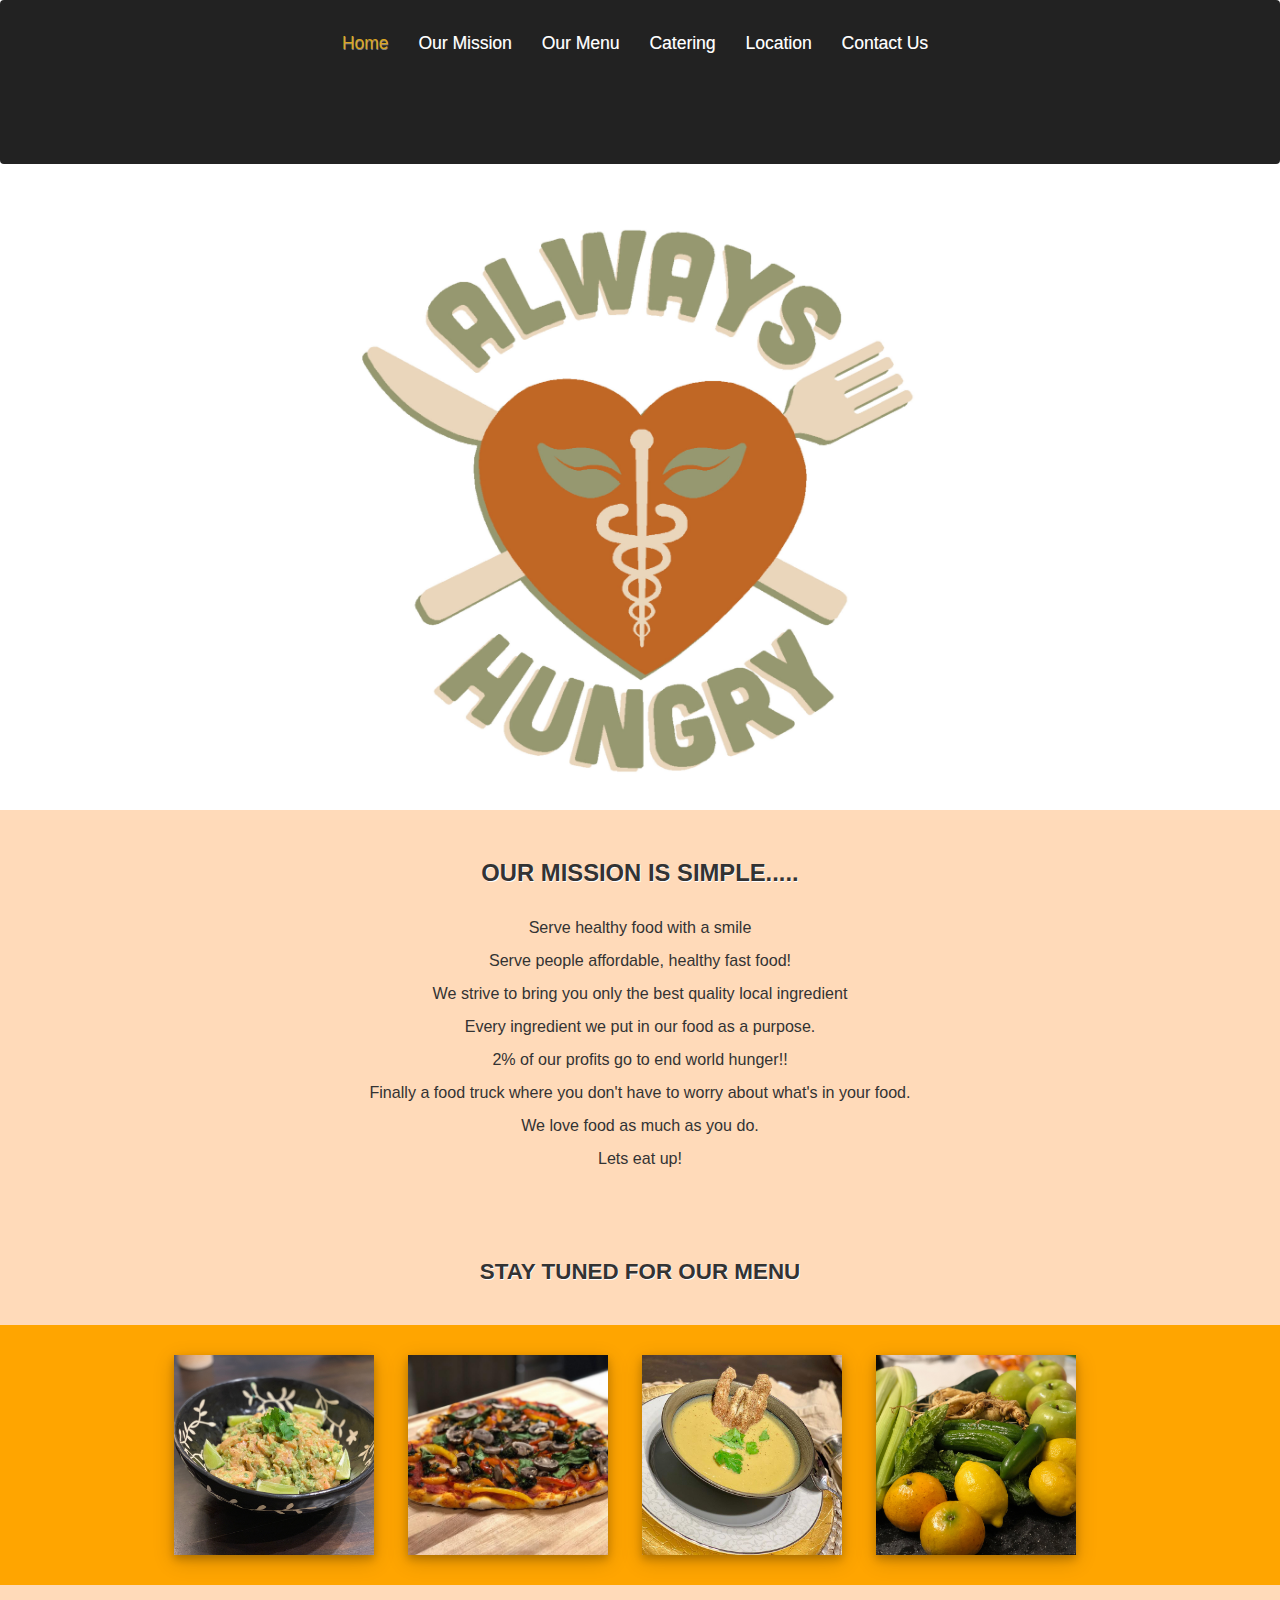
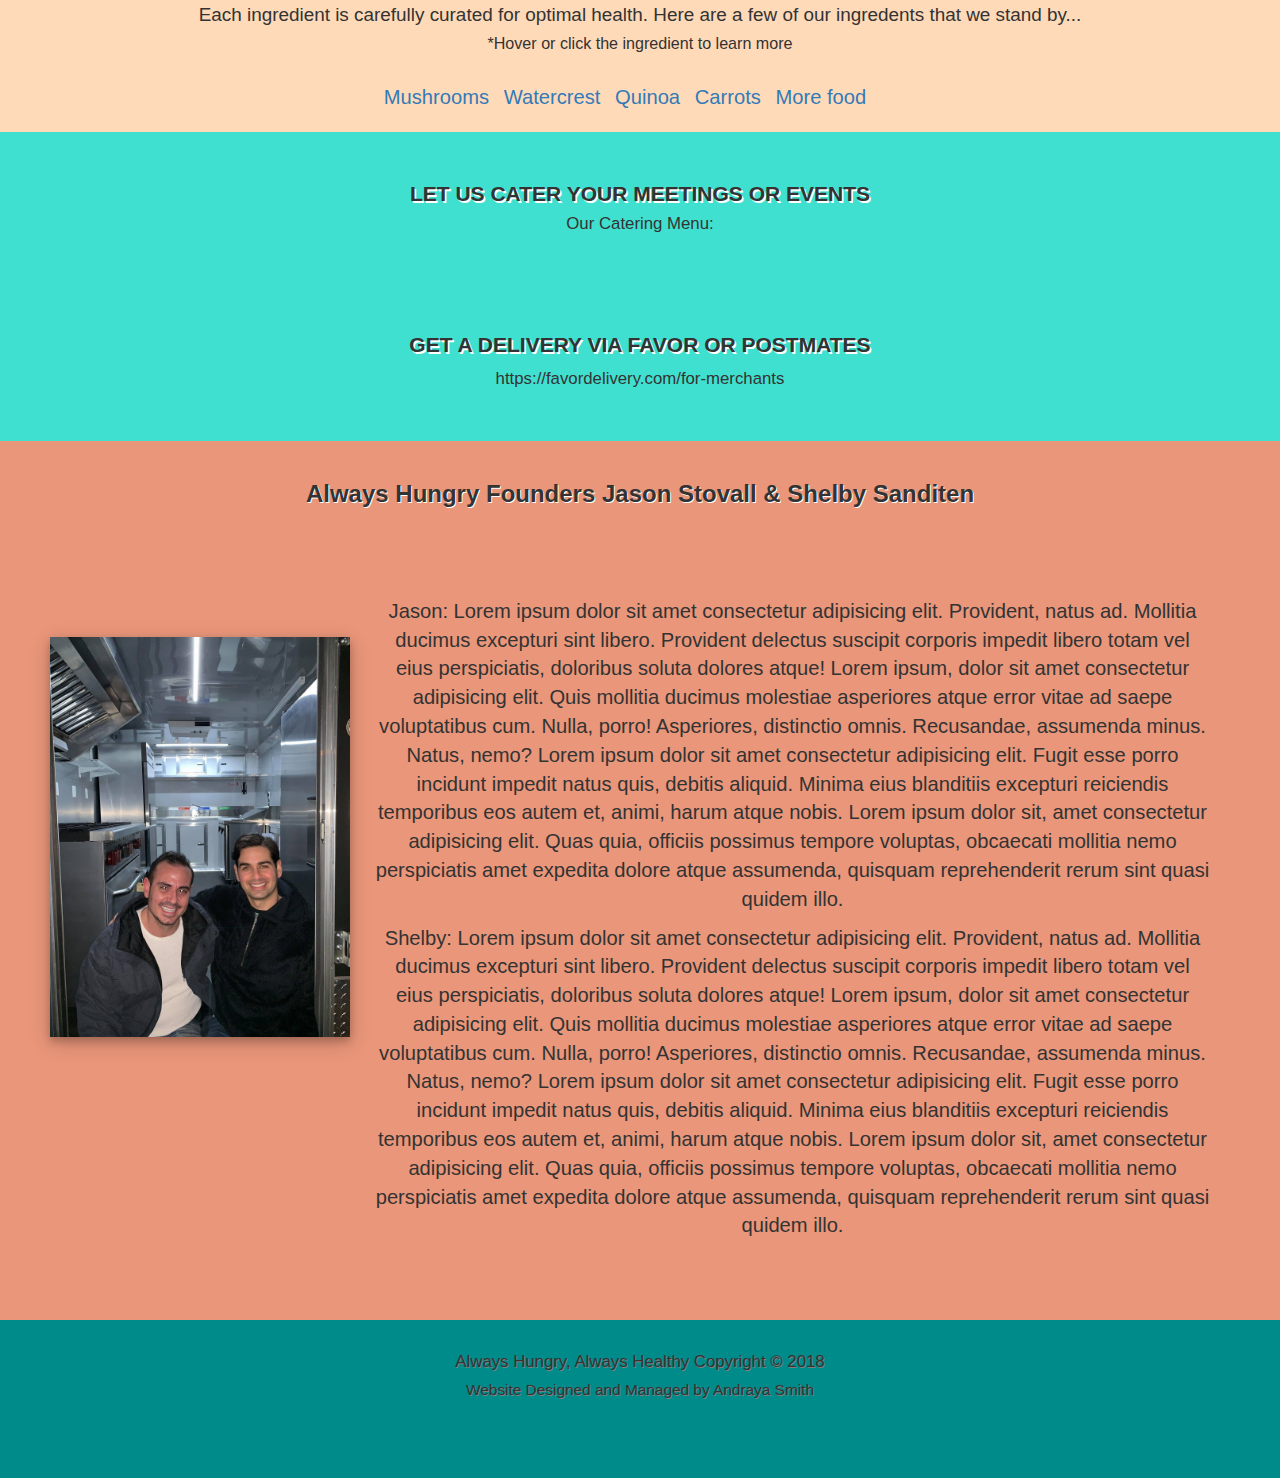
==== index.html @ 77e3b701 "updates" ====
<!DOCTYPE html>
<html>
<head>
    <meta charset="utf-8" />
    <meta http-equiv="X-UA-Compatible" content="IE=edge">
    <title>Always Hungry Always Healthy</title>
    <meta name="viewport" content="width=device-width, initial-scale=1">
    <link rel="stylesheet" type="text/css" media="screen" href="./assets/CSS/reset.css" />
    <link rel="stylesheet" type="text/css" media="screen" href="./assets/CSS/style.css" />
    <link rel="stylesheet" type="text/css" media="screen" href="./assets/CSS/mediaQueries.css" />
    <script src="./assets/javascript/app.js"></script>
    
<!-- Font Awesome JS -->
<link rel="stylesheet" href="https://use.fontawesome.com/releases/v5.7.2/css/all.css" integrity="sha384-fnmOCqbTlWIlj8LyTjo7mOUStjsKC4pOpQbqyi7RrhN7udi9RwhKkMHpvLbHG9Sr" crossorigin="anonymous">

</head>
<body>

<!-- Nav Bar  -->
<div class="navbar">
    <div class="row">
        <div class="col-lg-12">
            <a class="active" href="./index.html" id="home">Home</a>
            <a href="#mission-statement" id="mission">Our Mission</a>
            <a href="#me-nu" id="menu">Our Menu</a>
            <a href="#cater-ing" id="catering">Catering</a>
            <a href="#locat-ion" id="location">Location</a>
            <a href="#cont-act" id="contact-us">Contact Us</a>
            <br><br>
        <div class="icon-bar">
            <a href="https://www.facebook.com/bealwayshungry/" target="_blank"><i class="fab fa-facebook-square" id="facebook"></i></a>
            <a href="https://www.instagram.com/be_always_hungry/" target="_blank"><i class="fab fa-instagram" id="instagram"></i></a>
            <a href="https://twitter.com/Bealwayshungry?lang=en" target="_blank"><i class="fab fa-twitter-square"id="twitter"></i></a>
            </div>
        </div>
    </div>
</div>

<div class="logo">
    <div class="row">
        <div class="col-lg-12">
            <img src="./assets/images/finalLogo.jpg" alt="logo" id="logo">
        </div>
    </div>
</div>

<!-- Page Break -->
<!-- <hr class="break1"> -->

<div class="mission">
    <div class="row">
        <div class="col-lg-12">
            <div id="mission-statement"></div>
            <h1>OUR MISSION IS SIMPLE.....</h1>
            <br>
            <p>Serve healthy food with a smile</p>
            <p>Serve people affordable, healthy fast food!</p>
            <p>We strive to bring you only the best quality local ingredient</p>
            <p>Every ingredient we put in our food as a purpose.</p>
            <p>2% of our profits go to end world hunger!!</p>
            <p>Finally a food truck where you don't have to worry about what's in your food.</p>
            <p>We love food as much as you do.</p>
            <p>Lets eat up!</p>
        </div>
    </div>
</div>

<!-- Page Break -->
<!-- <hr class="break1"> -->

<div class="menu">
    <div class="row">
        <div class="col-lg-12">
            <div id="me-nu"></div>
            <h1>STAY TUNED FOR OUR MENU</h1>

            <div class="menu-container">
                    <img src="./assets/images/salmon.jpeg" class="rounded float-left" style="height:200px; width: 200px;">
                      
                    <img src="./assets/images/pizza1.jpg" class="rounded float-left" style="height:200px; width: 200px;">
                
                    <img src="./assets/images/soup1.jpg" class="rounded float-left" style="height:200px; width: 200px;">  
                
                    <img src="./assets/images/produce.jpeg" class="rounded float-left" style="height:200px; width: 200px;">
            </div> 

        <div class="ingred">
            <h3>Each ingredient is carefully curated for optimal health.
                Here are a few of our ingredents that we stand by...</h3>
                <h5>*Hover or click the ingredient to learn more</h5>
            <br>
            
            <ul class="list-inline" id="food-list">
                <li><a class="test" href="#" data-toggle="tooltip" data-placement="right" title="Mushrooms are rich in B vitamins such as riboflavin (B2), folate (B9), thiamine (B1), pantothenic acid (B5), and niacin (B3). The B vitamins help the body to get energy from food, and they help form red blood cells and also promote a healthy brain.">Mushrooms</a></li>
                <li><a class="test" href="#" data-toggle="tooltip" data-placement="right" title="More words">Watercrest</a></li>
                <li><a class="test" href="#" data-toggle="tooltip" data-placement="right" title="Quinoa has a high protein and fiber content. it contains more protein than any other grain while also packing in iron and potassium.">Quinoa</a></li>
                <li><a class="test" href="#" data-toggle="tooltip" data-placement="right" title="words words words words words">Carrots</a></li>
                <li><a class="test" href="#" data-toggle="tooltip" data-placement="right" title="yeah yeah yeah yeah yeah">More food</a></li>
            </ul>
            </div>
        </div>
    </div>
</div>

<!-- Page Break -->
<!-- <hr class="break1"> -->

<div class="catering">
    <div class="row">
        <div class="col-lg-12">
            <br><br>
            <div id="cater-ing"></div>
            <h4>LET US CATER YOUR MEETINGS OR EVENTS</h4>
            <h5>Our Catering Menu: </h5>
            <br><br><br><br>
            <h4>GET A DELIVERY VIA FAVOR OR POSTMATES</h4>
            <p>https://favordelivery.com/for-merchants</p>
            <br><br>
        </div>
    </div>
</div>

<!-- Page Break -->
<!-- <hr class="break1"> -->

<div class="founders">
    <div class="row">
        <div class="col-lg-12">
           <h3>Always Hungry Founders Jason Stovall & Shelby Sanditen</h3> 
           <img src="./assets/images/founders1.jpg" alt="founders" style="height:400px;">
           <div class="float-sm-left" id="bio">
               <p> Jason: Lorem ipsum dolor sit amet consectetur adipisicing elit. Provident, natus ad. Mollitia ducimus excepturi sint libero. Provident delectus suscipit corporis impedit libero totam vel eius perspiciatis, doloribus soluta dolores atque!
                Lorem ipsum, dolor sit amet consectetur adipisicing elit. Quis mollitia ducimus molestiae asperiores atque error vitae ad saepe voluptatibus cum. Nulla, porro! Asperiores, distinctio omnis. Recusandae, assumenda minus. Natus, nemo?
                Lorem ipsum dolor sit amet consectetur adipisicing elit. Fugit esse porro incidunt impedit natus quis, debitis aliquid. Minima eius blanditiis excepturi reiciendis temporibus eos autem et, animi, harum atque nobis.
                Lorem ipsum dolor sit, amet consectetur adipisicing elit. Quas quia, officiis possimus tempore voluptas, obcaecati mollitia nemo perspiciatis amet expedita dolore atque assumenda, quisquam reprehenderit rerum sint quasi quidem illo.
                </p>
                <p> Shelby: Lorem ipsum dolor sit amet consectetur adipisicing elit. Provident, natus ad. Mollitia ducimus excepturi sint libero. Provident delectus suscipit corporis impedit libero totam vel eius perspiciatis, doloribus soluta dolores atque!
                    Lorem ipsum, dolor sit amet consectetur adipisicing elit. Quis mollitia ducimus molestiae asperiores atque error vitae ad saepe voluptatibus cum. Nulla, porro! Asperiores, distinctio omnis. Recusandae, assumenda minus. Natus, nemo?
                    Lorem ipsum dolor sit amet consectetur adipisicing elit. Fugit esse porro incidunt impedit natus quis, debitis aliquid. Minima eius blanditiis excepturi reiciendis temporibus eos autem et, animi, harum atque nobis.
                    Lorem ipsum dolor sit, amet consectetur adipisicing elit. Quas quia, officiis possimus tempore voluptas, obcaecati mollitia nemo perspiciatis amet expedita dolore atque assumenda, quisquam reprehenderit rerum sint quasi quidem illo.
                </p>
           </div>
        </div>
    </div>
</div>

<!-- Page Break -->
<!-- <hr class="break1"> -->

      
<footer>
    <div class="container-fluid" id="footer">
        <div class="row">
            <div class="col-md-12">
              <p id="always">Always Hungry, Always Healthy Copyright &copy; 2018</p>
              <p id="designed">Website Designed and Managed by Andraya Smith</p>
              <a href="https://github.com/andrayayay" target="_blank"><i class="fab fa-github" id="github"></i></a> 
              <a href="./mycontact.html" target="_blank"><i class="far fa-envelope" id="email"></i></a>
              <a href="https://www.linkedin.com/in/andrayamaesmith/" target="_blank"><i class="fab fa-linkedin" id="linkedin"></i></a>
            </div>
        </div>
    </div>
</footer>


<link rel="stylesheet" href="https://maxcdn.bootstrapcdn.com/bootstrap/3.4.0/css/bootstrap.min.css">
<script src="https://ajax.googleapis.com/ajax/libs/jquery/3.3.1/jquery.min.js"></script>
<script src="https://maxcdn.bootstrapcdn.com/bootstrap/3.4.0/js/bootstrap.min.js"></script>


</body>
</html>

<!-- JAVASCRIPT -->
<script>

$(document).ready(function(){
    $('[data-toggle="tooltip"]').tooltip(); 
});

</script>
---- assets/CSS/style.css ----
/* NAVBAR */
.navbar{
    text-align: center;
    padding: 30px;
    background-color: #222222;
    width: 100%;
}
  
.navbar a{
    padding: 8px;
    margin-right: 10px;
    font-size: 125%;
    color: white;
    text-decoration: none;
    text-shadow: 0.4px 0.4px grey;
}

#facebook,
#instagram,
#twitter {
    font-size: 40px;
    margin-right: 15px;
}
#facebook:hover,
#instagram:hover,
#twitter:hover {
    color: goldenrod;
}

/* Active/current link */
.navbar a.active {
    color: goldenrod;
    text-shadow: 0.5px 0.5px grey;
}
  
/* Links on mouse-over */
.navbar a:hover {
    color: goldenrod;
}

/* LOGO */
#logo{
    width: 50%;
    display: block;
    margin-left: auto;
    margin-right: auto;
    padding: 0px;
}


/* MISSION CONTAINER */
.mission {
    text-align: center;
    padding: 30px;
    background-color: peachpuff;
}

.mission h1 {
    font-weight: 600;
    font-size: 170%;
    text-shadow: .8px .8px white;;
}

.mission p{
    font-weight: 400;
    font-size: 115%
}

/* MENU CONTAINER */
.menu h1{
    text-align: center;
    font-weight: 600;
    font-size: 160%;
    padding: 30px;
    text-shadow: .8px .8px white;
}
.menu{
    background-color: peachpuff;
}
.menu-container{
    text-align: center;
    padding: 30px;
    background-color: orange;
}

.menu-container img{
    margin-right: 30px;
    object-fit: cover;
    box-shadow: 0 4px 8px 0 rgba(0, 0, 0, 0.2), 0 6px 20px 0 rgba(0, 0, 0, 0.19);
}

.menu p, li{
    font-size: 120%;
    font-weight: 500;
    /* display: flex;
    justify-content: center; */
}


/* FOOTER */
footer{
    position: absolute;
    width: 100%;
    padding: 30px;
    text-align: center;
    background-color: darkcyan;
    display: flex;
    justify-content: center;
    text-shadow: 0.5px 0.5px grey;
}

footer p{
    margin-bottom: 4px;
    font-weight: 500;
}

#always {
    font-size: 120%;
    margin-bottom: 5px;
}

#designed{
    font-size: 110%;
}

#github,
#email,
#linkedin{
    font-size: 30px;  
    margin-right: 15px;
    margin-top: 5px;
    color: #222;
}
.fa-envelope:hover,
.fa-github:hover,
.fa-linkedin:hover {
    color: white;
}


/* TOOL TIP FOR MENU INGREDIENTS */
/* Tooltip */
.test + .tooltip > .tooltip-inner {
    background-color:red; 
    color: #FFFFFF; 
    border: 1px solid black; 
    padding: 15px;
    font-size: 20px;
  }
/* Tooltip on right */
.test + .tooltip.right > .tooltip-arrow {
    border-right: 5px solid black;
  }

.ingred h3{
    text-align: center;
    font-weight: 500;
    font-size: 135%;
}

.ingred h5{
    text-align: center;
    font-size: 115%;
}

#food-list{
    text-align: center;
    text-decoration: none;
    font-size: 120%;
    margin-right: 25px;
    margin-bottom: 20px;
}

/* CATERING AND DELIVERY SECTION */
.catering{
    background-color: turquoise;
}
.catering h4{
    text-align: center;
    font-size: 150%;
    text-shadow: 1.5px 1.5px white;
    font-weight: 600;
}

.catering h5, p{
    text-align: center;
    font-size: 120%;
    /* padding: 20px; */
}

/* FOUNDERS CONTAINER */
.founders{
    background-color: darksalmon;
}
.founders h3{
    text-align: center;
    padding: 20px;
    margin-bottom: 20px;
    text-shadow: 1px 1px white;
    font-weight: 600;
}

.founders img{
    position: absolute;
    margin-left: 50px;
    margin-top: 90px;
    box-shadow: 0 4px 8px 0 rgba(0, 0, 0, 0.2), 0 6px 20px 0 rgba(0, 0, 0, 0.19);
}

#bio {
    /* margin-left: 280px; */
    margin: 20px;
    padding: 50px;
    size: 100%;
    margin-left: 325px;
    font-family: 'Gill Sans', 'Gill Sans MT', Calibri, 'Trebuchet MS', sans-serif;
    font-size: 120%;
  }
---- assets/CSS/mediaQueries.css ----
/* Extra small devices (phones, 600px and down) */
@media only screen and (max-width: 600px) {

} 




/* Small devices (portrait tablets and large phones, 600px and up) */
@media only screen and (min-width: 600px) {

} 





/* Medium devices (landscape tablets, 768px and up) */
@media only screen and (min-width: 768px) {

} 





/* Large devices (laptops/desktops, 992px and up) */

@media only screen and (min-width: 992px) {
    
} 




/* Extra large devices (large laptops and desktops, 1200px and up) */
@media only screen and (min-width: 1200px) {
    
}



/* devices (landscape tablets, 1400px and up) */
@media only screen and (min-width: 1400px) {

}
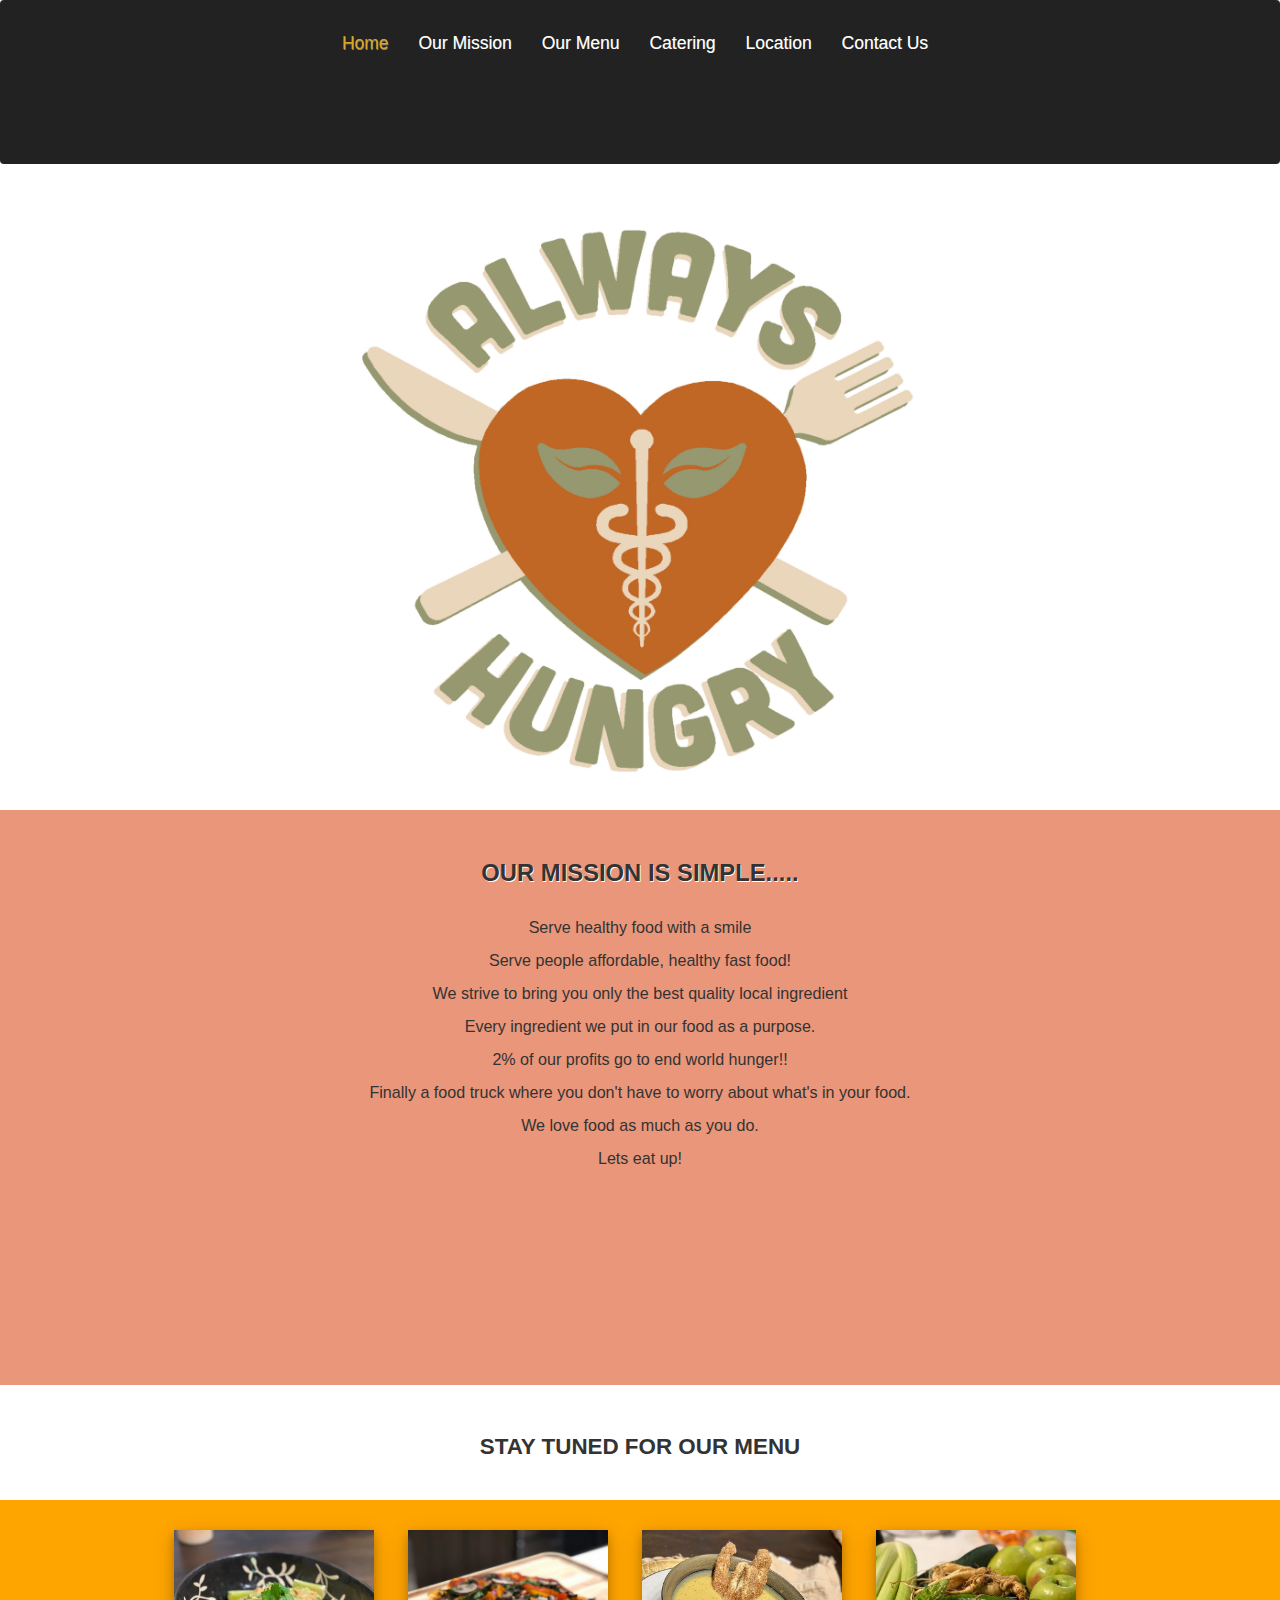
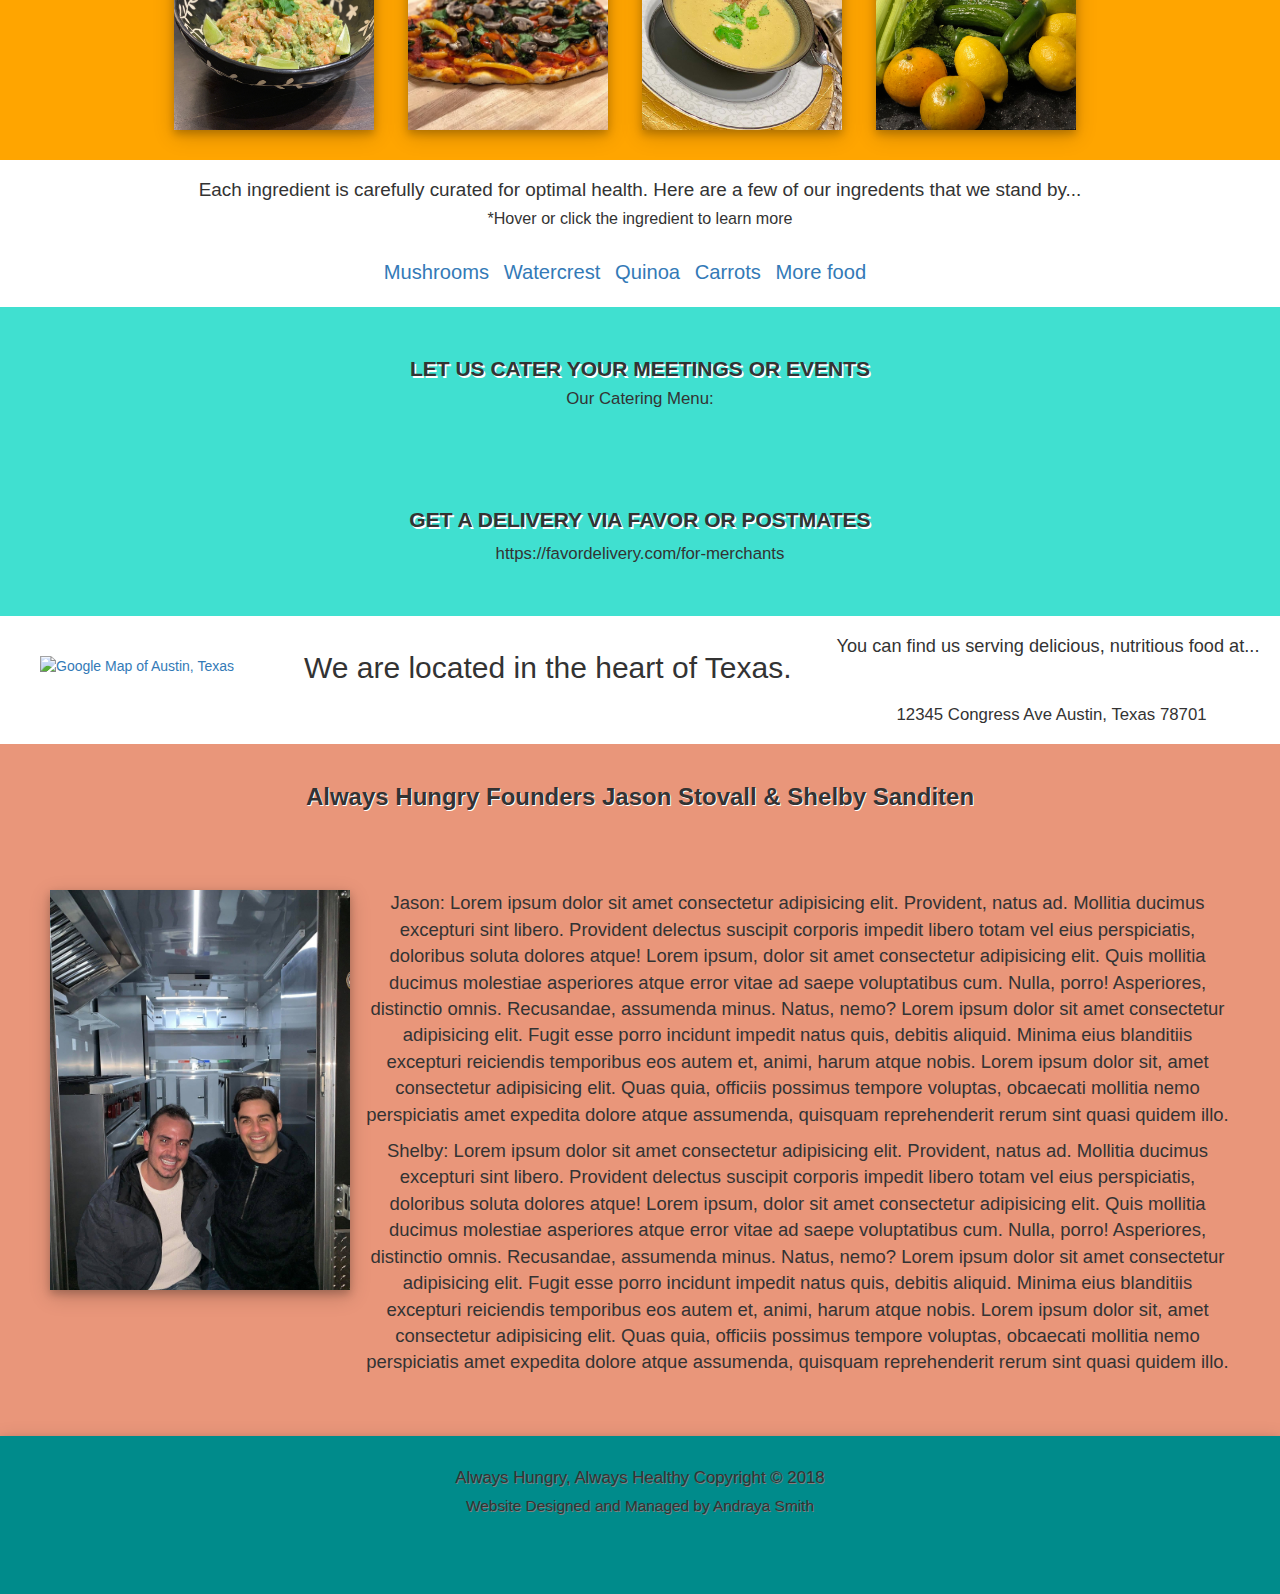
==== commit 2fddb16c: "update" ====
--- a/index.html
+++ b/index.html
@@ -12,6 +12,8 @@
     
 <!-- Font Awesome JS -->
 <link rel="stylesheet" href="https://use.fontawesome.com/releases/v5.7.2/css/all.css" integrity="sha384-fnmOCqbTlWIlj8LyTjo7mOUStjsKC4pOpQbqyi7RrhN7udi9RwhKkMHpvLbHG9Sr" crossorigin="anonymous">
+<!-- LightWidget WIDGET -->
+<script src="https://cdn.lightwidget.com/widgets/lightwidget.js"></script>
 
 </head>
 <body>
@@ -19,7 +21,7 @@
 <!-- Nav Bar  -->
 <div class="navbar">
     <div class="row">
-        <div class="col-lg-12">
+        <div class="col-md-12">
             <a class="active" href="./index.html" id="home">Home</a>
             <a href="#mission-statement" id="mission">Our Mission</a>
             <a href="#me-nu" id="menu">Our Menu</a>
@@ -36,20 +38,20 @@
     </div>
 </div>
 
+<!-- LOGO CONTAINER -->
 <div class="logo">
     <div class="row">
-        <div class="col-lg-12">
+        <div class="col-md-12">
             <img src="./assets/images/finalLogo.jpg" alt="logo" id="logo">
         </div>
     </div>
 </div>
 
-<!-- Page Break -->
-<!-- <hr class="break1"> -->
 
+<!-- MISSION CONTAINER -->
 <div class="mission">
     <div class="row">
-        <div class="col-lg-12">
+        <div class="col-md-12">
             <div id="mission-statement"></div>
             <h1>OUR MISSION IS SIMPLE.....</h1>
             <br>
@@ -60,17 +62,18 @@
             <p>2% of our profits go to end world hunger!!</p>
             <p>Finally a food truck where you don't have to worry about what's in your food.</p>
             <p>We love food as much as you do.</p>
-            <p>Lets eat up!</p>
+            <p id="last">Lets eat up!</p>
+            <!-- instagram widget -->
+            <iframe src="//lightwidget.com/widgets/ad47a66bfa0a5384981e23cad177b650.html" scrolling="no" allowtransparency="true" class="lightwidget-widget" style="width:100%;border:0;overflow:hidden;"></iframe>
         </div>
     </div>
 </div>
 
-<!-- Page Break -->
-<!-- <hr class="break1"> -->
 
+<!-- MENU AND INGREDIENTS CONTAINER -->
 <div class="menu">
     <div class="row">
-        <div class="col-lg-12">
+        <div class="col-md-12">
             <div id="me-nu"></div>
             <h1>STAY TUNED FOR OUR MENU</h1>
 
@@ -102,12 +105,10 @@
     </div>
 </div>
 
-<!-- Page Break -->
-<!-- <hr class="break1"> -->
-
+<!-- CATERING AND DELIVERY CONTAINER -->
 <div class="catering">
     <div class="row">
-        <div class="col-lg-12">
+        <div class="col-md-12">
             <br><br>
             <div id="cater-ing"></div>
             <h4>LET US CATER YOUR MEETINGS OR EVENTS</h4>
@@ -120,12 +121,25 @@
     </div>
 </div>
 
-<!-- Page Break -->
-<!-- <hr class="break1"> -->
+<!-- LOCATION CONTAINER -->
+<div class="location">
+    <div class="row">
+        <div class="col-md-12">
+            <div id="locat-ion"></div>
+            <a href="https://www.google.com/maps/dir//Austin,+Texas/"><img style="vertical-align:top" src="https://maps.googleapis.com/maps/api/staticmap?center=Austin,+Texas&zoom=13&scale=1&size=500x250&maptype=roadmap&key=AIzaSyBA2JEy5s1XbWgxkIFTb3I_DRZ4P2hvOqI&format=png&visual_refresh=true" alt="Google Map of Austin, Texas"></a>
+            <h2>We are located in the heart of Texas.</h2>
+            <h3>You can find us serving delicious, nutritious food at...</h3>
+            <br>
+            <h4> 12345 Congress Ave Austin, Texas 78701</p>
+        </div>
+    </div>
+</div>
 
+
+<!-- FOUNDERS CONTAINER -->
 <div class="founders">
     <div class="row">
-        <div class="col-lg-12">
+        <div class="col-md-12">
            <h3>Always Hungry Founders Jason Stovall & Shelby Sanditen</h3> 
            <img src="./assets/images/founders1.jpg" alt="founders" style="height:400px;">
            <div class="float-sm-left" id="bio">
@@ -144,10 +158,8 @@
     </div>
 </div>
 
-<!-- Page Break -->
-<!-- <hr class="break1"> -->
 
-      
+<!-- FOOTER CONTAINER -->
 <footer>
     <div class="container-fluid" id="footer">
         <div class="row">
--- a/assets/CSS/style.css
+++ b/assets/CSS/style.css
@@ -52,7 +52,8 @@
 .mission {
     text-align: center;
     padding: 30px;
-    background-color: peachpuff;
+    background-color: darksalmon;
+    /* size:  */
 }
 
 .mission h1 {
@@ -63,7 +64,17 @@
 
 .mission p{
     font-weight: 400;
-    font-size: 115%
+    font-size: 115%;
+    margin-bottom: 10px
+}
+
+.mission #last{
+    margin-bottom: 30px;
+}
+
+iframe{
+    height: 50%;
+    width: 50%;
 }
 
 /* MENU CONTAINER */
@@ -75,7 +86,7 @@
     text-shadow: .8px .8px white;
 }
 .menu{
-    background-color: peachpuff;
+    background-color: white;
 }
 .menu-container{
     text-align: center;
@@ -107,6 +118,7 @@
     display: flex;
     justify-content: center;
     text-shadow: 0.5px 0.5px grey;
+    box-shadow: 0 4px 8px 0 rgba(0, 0, 0, 0.2), 0 6px 20px 0 rgba(0, 0, 0, 0.19);
 }
 
 footer p{
@@ -131,9 +143,9 @@
     margin-top: 5px;
     color: #222;
 }
-.fa-envelope:hover,
-.fa-github:hover,
-.fa-linkedin:hover {
+#github:hover,
+#email:hover,
+#linkedin:hover {
     color: white;
 }
 
@@ -203,16 +215,44 @@
 .founders img{
     position: absolute;
     margin-left: 50px;
-    margin-top: 90px;
+    margin-top: 40px;
     box-shadow: 0 4px 8px 0 rgba(0, 0, 0, 0.2), 0 6px 20px 0 rgba(0, 0, 0, 0.19);
 }
 
 #bio {
     /* margin-left: 280px; */
-    margin: 20px;
-    padding: 50px;
+    margin: 10px;
+    padding: 40px;
     size: 100%;
     margin-left: 325px;
     font-family: 'Gill Sans', 'Gill Sans MT', Calibri, 'Trebuchet MS', sans-serif;
-    font-size: 120%;
-  }+    font-size: 110%;
+  }
+
+/* LOCATION CONTAINER */
+
+.location img{
+    margin: 20px;
+    padding: 20px;
+    float: left;
+}
+.location h2 {
+    font-family: 'Gill Sans', 'Gill Sans MT', Calibri, 'Trebuchet MS', sans-serif;
+    float: left;
+    margin-left: 15px;
+    margin-bottom: 20px;
+    padding: 15px;
+
+}
+.location h3{
+    float: left;
+    font-size: 130%;
+    margin-left: 30px;
+    margin-bottom: 40px;
+}
+.location h4{
+    float: left;
+    margin-left: 90px;
+    font-weight: 500;
+    font-size: 120%;
+}
--- a/assets/CSS/mediaQueries.css
+++ b/assets/CSS/mediaQueries.css
@@ -1,9 +1,11 @@
+
+
+/* EXTRA MEDIA QUERY TEMPS IF NEEDED */
+
 /* Extra small devices (phones, 600px and down) */
 @media only screen and (max-width: 600px) {
 
 } 
-
-
 
 
 /* Small devices (portrait tablets and large phones, 600px and up) */
@@ -12,16 +14,10 @@
 } 
 
 
-
-
-
 /* Medium devices (landscape tablets, 768px and up) */
 @media only screen and (min-width: 768px) {
 
 } 
-
-
-
 
 
 /* Large devices (laptops/desktops, 992px and up) */
@@ -30,16 +26,10 @@
     
 } 
 
-
-
-
 /* Extra large devices (large laptops and desktops, 1200px and up) */
 @media only screen and (min-width: 1200px) {
     
 }
-
-
-
 /* devices (landscape tablets, 1400px and up) */
 @media only screen and (min-width: 1400px) {
 
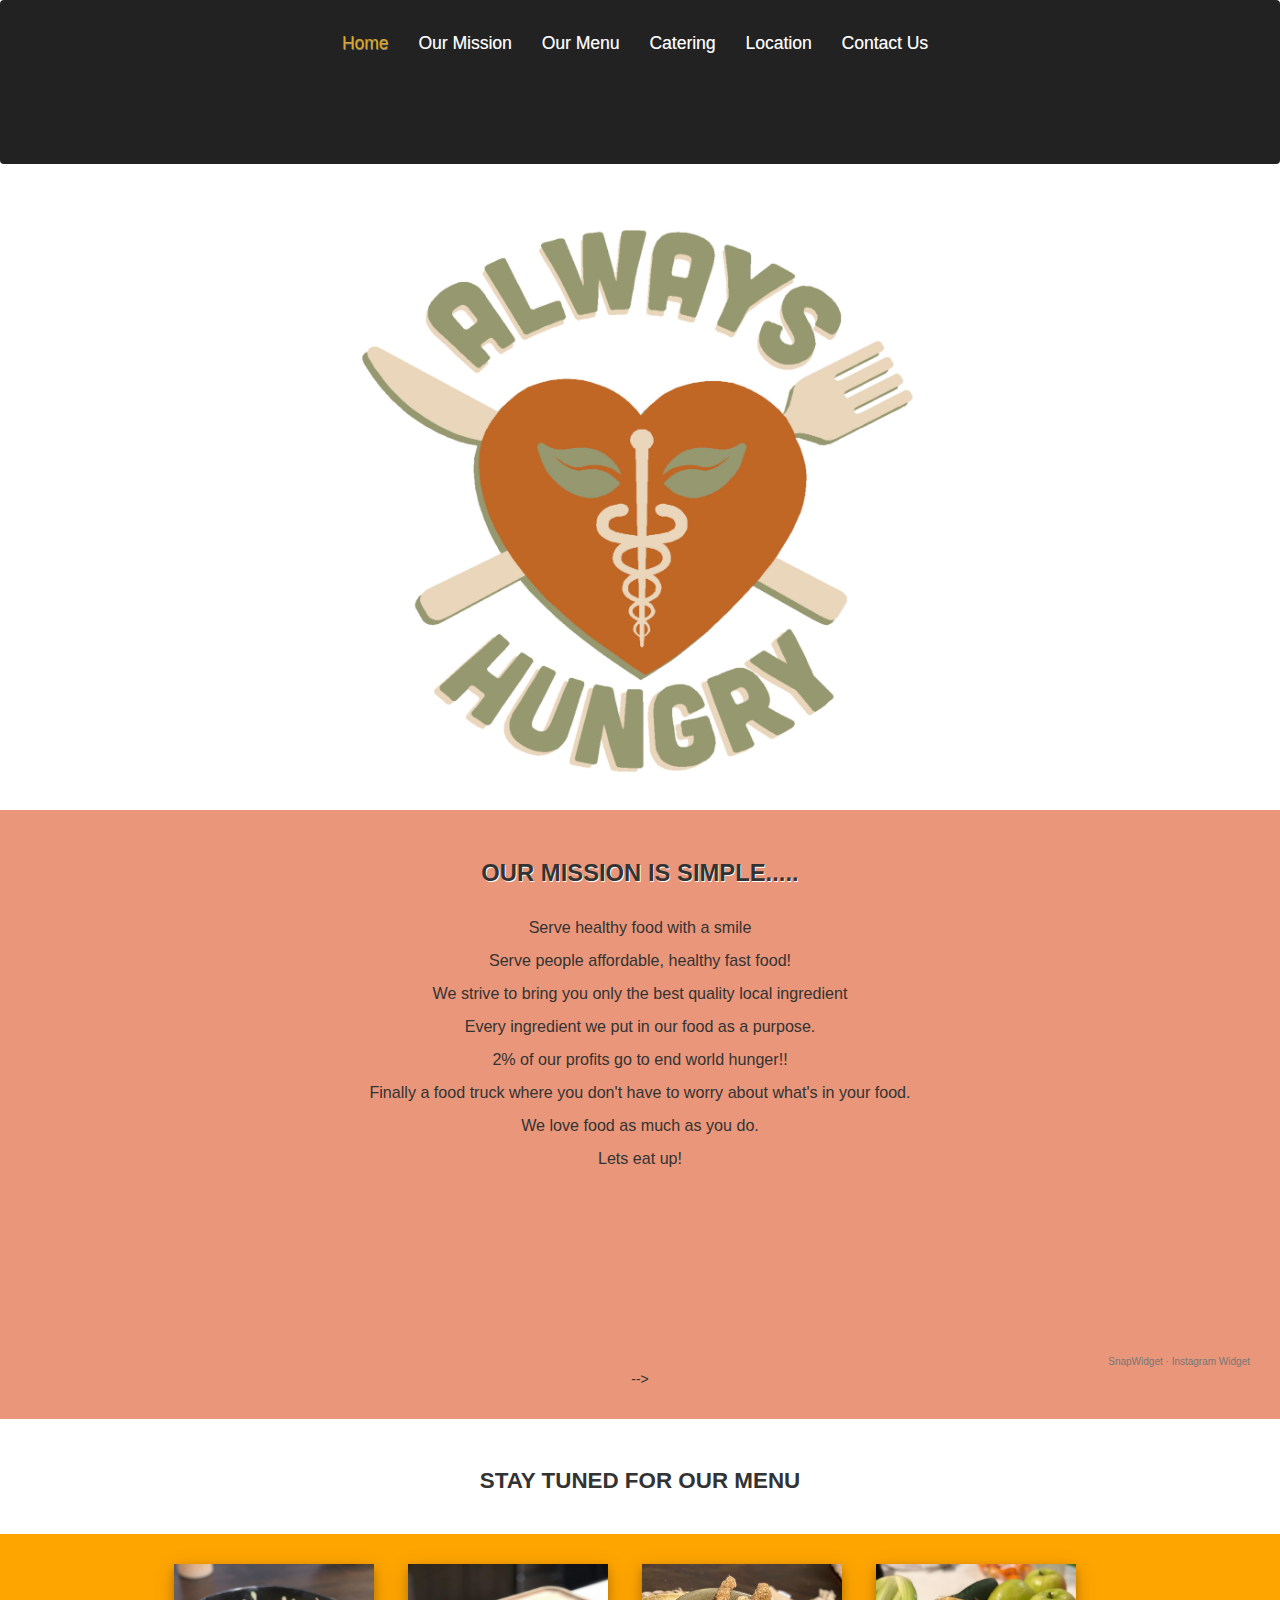
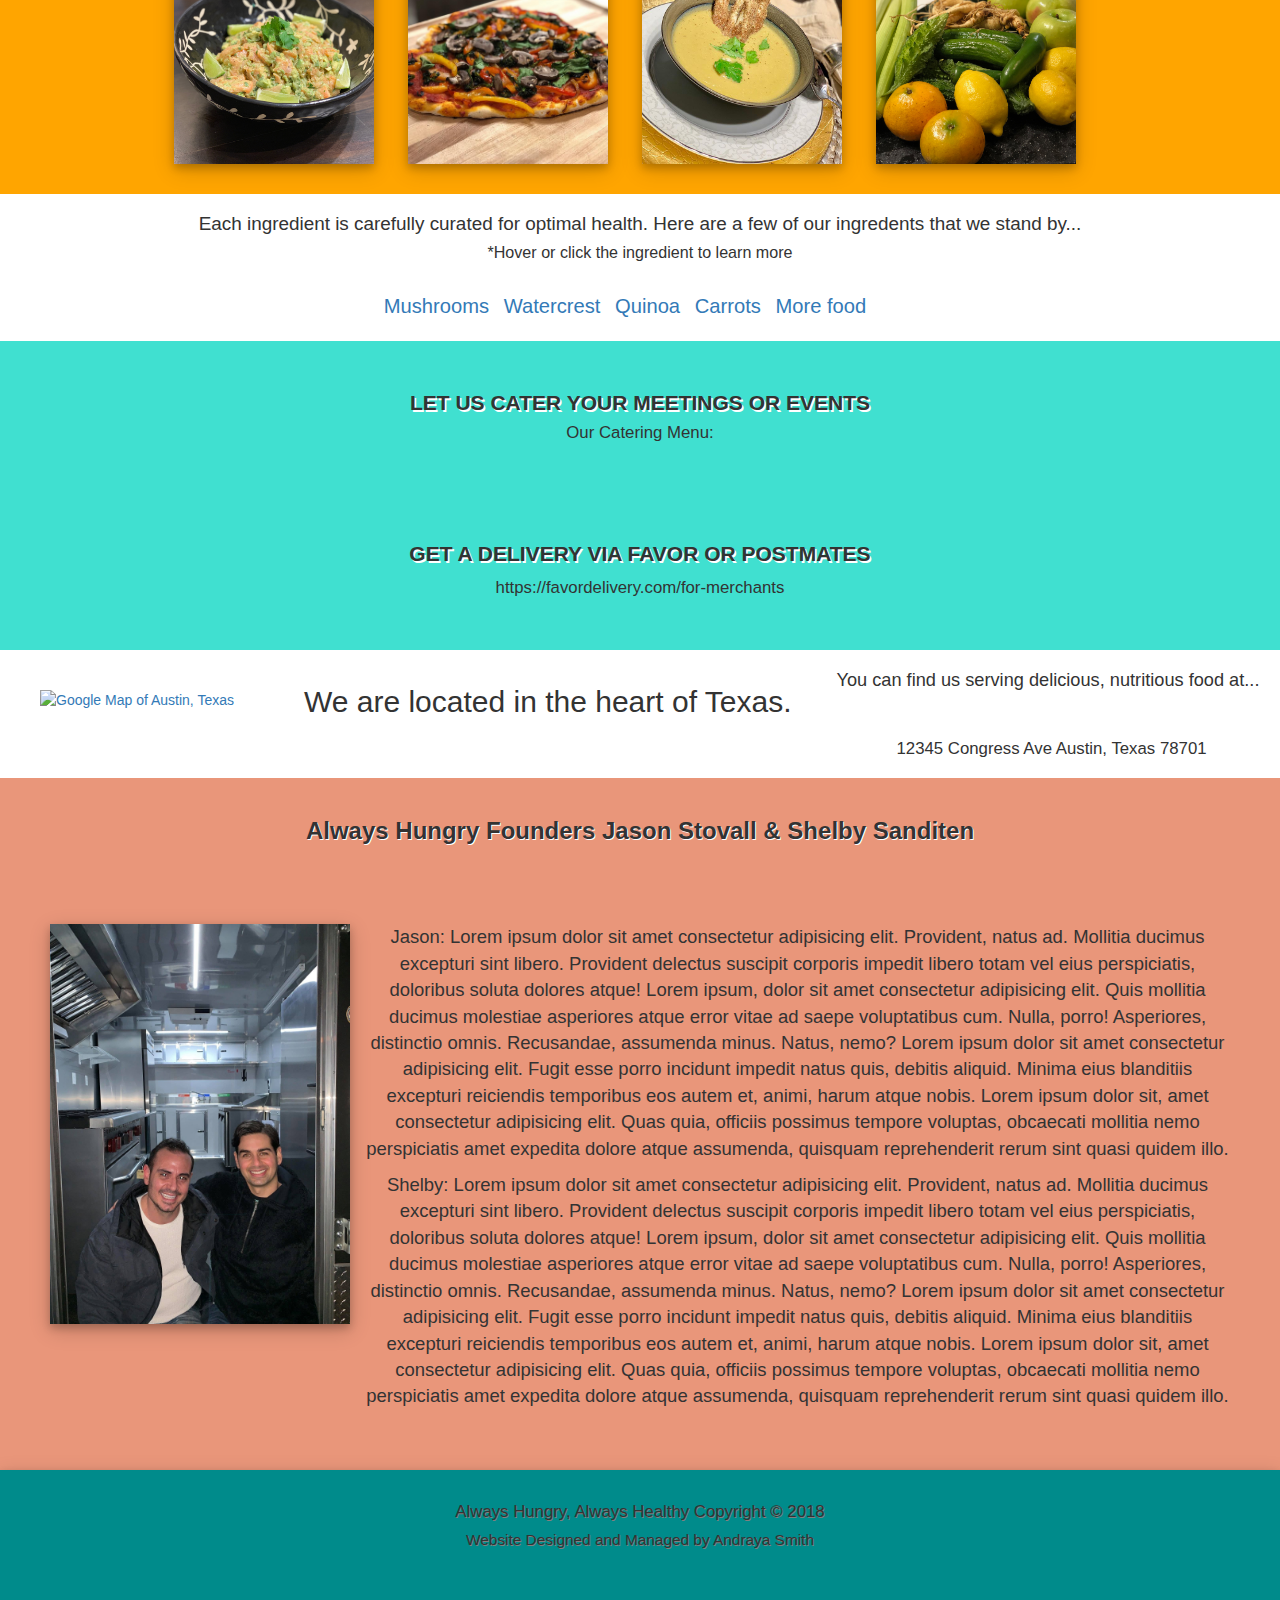
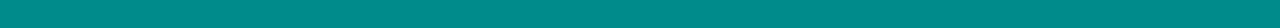
==== commit 5daefccd: "update with insta slideshow" ====
--- a/index.html
+++ b/index.html
@@ -12,8 +12,8 @@
     
 <!-- Font Awesome JS -->
 <link rel="stylesheet" href="https://use.fontawesome.com/releases/v5.7.2/css/all.css" integrity="sha384-fnmOCqbTlWIlj8LyTjo7mOUStjsKC4pOpQbqyi7RrhN7udi9RwhKkMHpvLbHG9Sr" crossorigin="anonymous">
-<!-- LightWidget WIDGET -->
-<script src="https://cdn.lightwidget.com/widgets/lightwidget.js"></script>
+<!-- instagram WIDGET -->
+<script src="https://snapwidget.com/js/snapwidget.js"></script>
 
 </head>
 <body>
@@ -63,8 +63,10 @@
             <p>Finally a food truck where you don't have to worry about what's in your food.</p>
             <p>We love food as much as you do.</p>
             <p id="last">Lets eat up!</p>
-            <!-- instagram widget -->
-            <iframe src="//lightwidget.com/widgets/ad47a66bfa0a5384981e23cad177b650.html" scrolling="no" allowtransparency="true" class="lightwidget-widget" style="width:100%;border:0;overflow:hidden;"></iframe>
+        
+            <!-- SnapWidget with CSS -->
+            <iframe src="https://snapwidget.com/embed/665657" class="snapwidget-widget" allowtransparency="true" frameborder="0" scrolling="no" style="border:none; overflow:hidden; width:100%; "></iframe> 
+            <div style="font:10px/14px 'Roboto','Helvetica Neue',Arial,Helvetica,sans-serif;font-weight:400;width:100%;text-align:right"><a href="https://snapwidget.com" style="color:#777;text-decoration:none;">SnapWidget · Instagram Widget</a></div> -->
         </div>
     </div>
 </div>
--- a/assets/CSS/style.css
+++ b/assets/CSS/style.css
@@ -72,10 +72,9 @@
     margin-bottom: 30px;
 }
 
-iframe{
-    height: 50%;
-    width: 50%;
-}
+/* .iframe{
+    size: 150%;
+} */ 
 
 /* MENU CONTAINER */
 .menu h1{
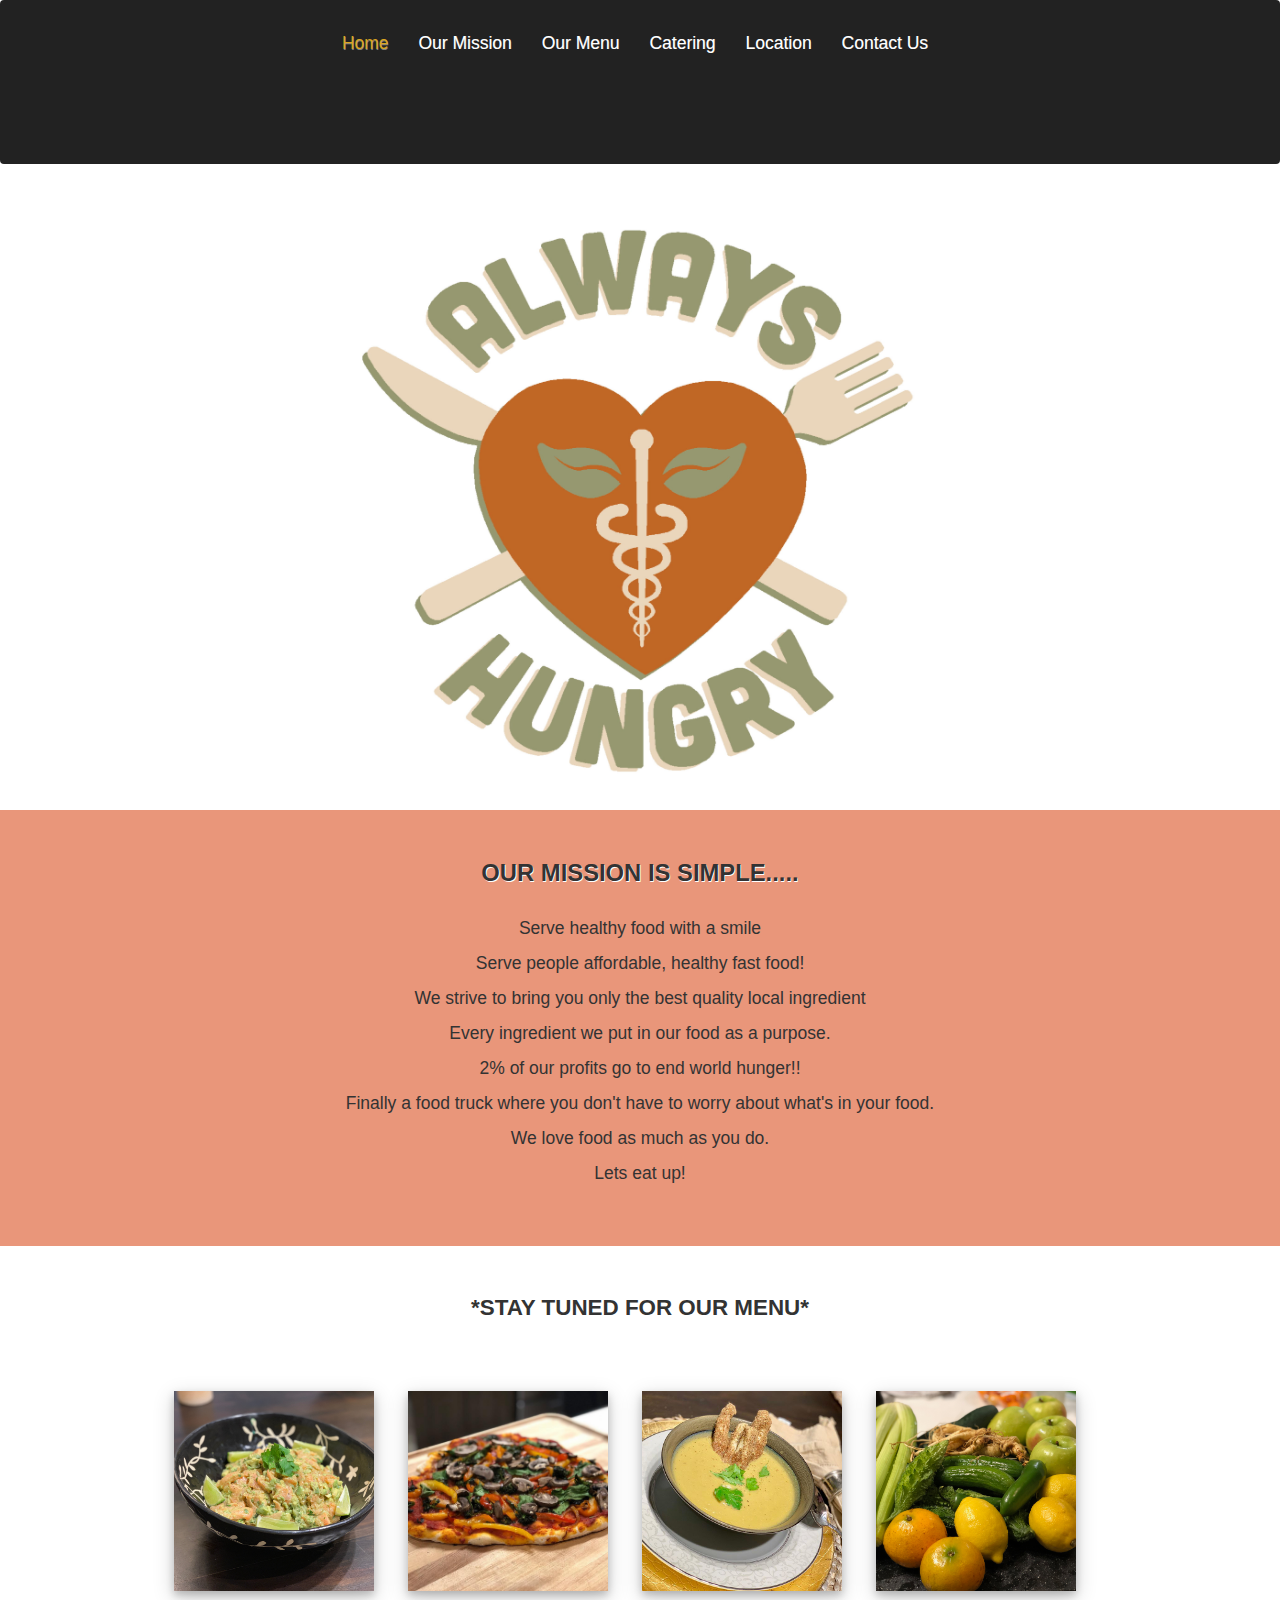
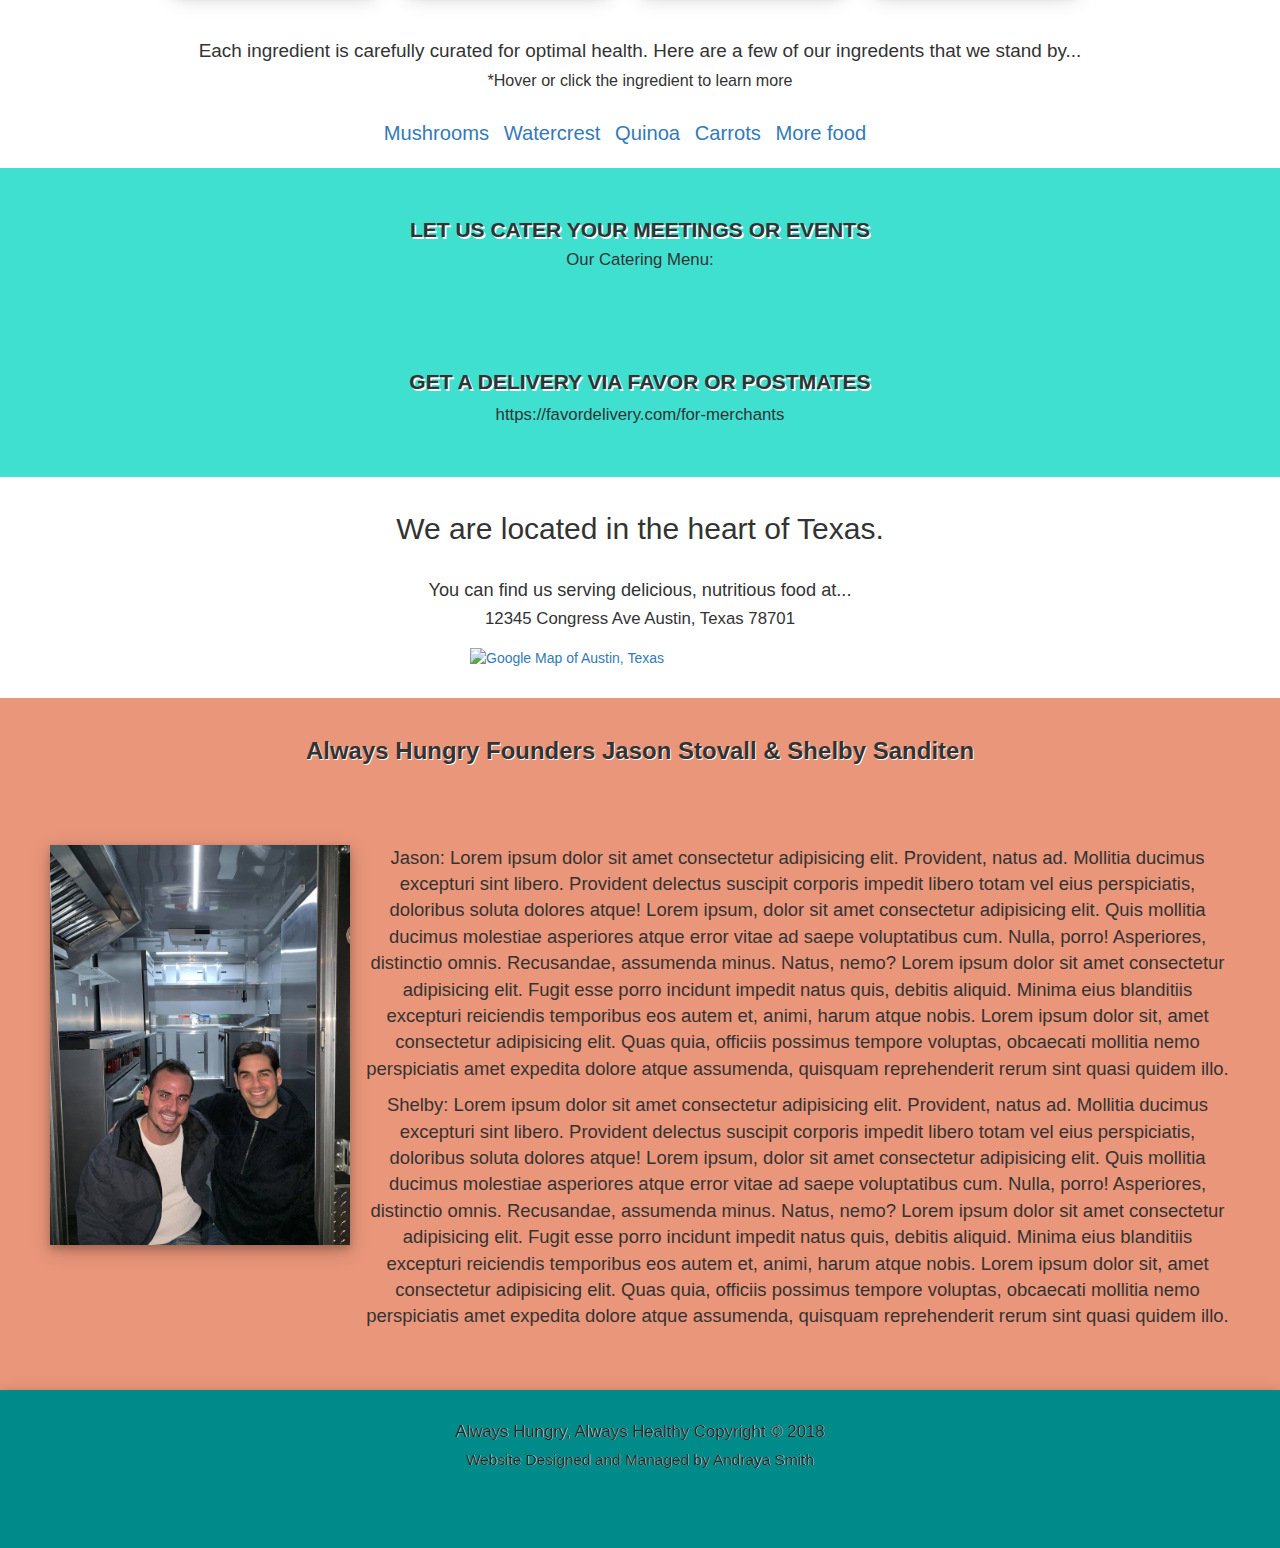
==== commit c19feee0: "update" ====
--- a/index.html
+++ b/index.html
@@ -8,7 +8,6 @@
     <link rel="stylesheet" type="text/css" media="screen" href="./assets/CSS/reset.css" />
     <link rel="stylesheet" type="text/css" media="screen" href="./assets/CSS/style.css" />
     <link rel="stylesheet" type="text/css" media="screen" href="./assets/CSS/mediaQueries.css" />
-    <script src="./assets/javascript/app.js"></script>
     
 <!-- Font Awesome JS -->
 <link rel="stylesheet" href="https://use.fontawesome.com/releases/v5.7.2/css/all.css" integrity="sha384-fnmOCqbTlWIlj8LyTjo7mOUStjsKC4pOpQbqyi7RrhN7udi9RwhKkMHpvLbHG9Sr" crossorigin="anonymous">
@@ -65,7 +64,7 @@
             <p id="last">Lets eat up!</p>
         
             <!-- SnapWidget with CSS -->
-            <iframe src="https://snapwidget.com/embed/665657" class="snapwidget-widget" allowtransparency="true" frameborder="0" scrolling="no" style="border:none; overflow:hidden; width:100%; "></iframe> 
+            <!-- <iframe src="https://snapwidget.com/embed/665657" class="snapwidget-widget" allowtransparency="true" frameborder="0" scrolling="no" style="border:none; overflow:hidden; width:100%; "></iframe>
             <div style="font:10px/14px 'Roboto','Helvetica Neue',Arial,Helvetica,sans-serif;font-weight:400;width:100%;text-align:right"><a href="https://snapwidget.com" style="color:#777;text-decoration:none;">SnapWidget · Instagram Widget</a></div> -->
         </div>
     </div>
@@ -77,7 +76,7 @@
     <div class="row">
         <div class="col-md-12">
             <div id="me-nu"></div>
-            <h1>STAY TUNED FOR OUR MENU</h1>
+            <h1>*STAY TUNED FOR OUR MENU*</h1>
 
             <div class="menu-container">
                     <img src="./assets/images/salmon.jpeg" class="rounded float-left" style="height:200px; width: 200px;">
@@ -128,11 +127,10 @@
     <div class="row">
         <div class="col-md-12">
             <div id="locat-ion"></div>
-            <a href="https://www.google.com/maps/dir//Austin,+Texas/"><img style="vertical-align:top" src="https://maps.googleapis.com/maps/api/staticmap?center=Austin,+Texas&zoom=13&scale=1&size=500x250&maptype=roadmap&key=AIzaSyBA2JEy5s1XbWgxkIFTb3I_DRZ4P2hvOqI&format=png&visual_refresh=true" alt="Google Map of Austin, Texas"></a>
             <h2>We are located in the heart of Texas.</h2>
             <h3>You can find us serving delicious, nutritious food at...</h3>
-            <br>
-            <h4> 12345 Congress Ave Austin, Texas 78701</p>
+            <h4>12345 Congress Ave Austin, Texas 78701</h4>
+            <a href="https://www.google.com/maps/dir//Austin,+Texas/"><img style="vertical-align:top" src="https://maps.googleapis.com/maps/api/staticmap?center=Austin,+Texas&zoom=13&scale=1&size=500x250&maptype=roadmap&key=AIzaSyBA2JEy5s1XbWgxkIFTb3I_DRZ4P2hvOqI&format=png&visual_refresh=true" alt="Google Map of Austin, Texas"></a>
         </div>
     </div>
 </div>
@@ -176,20 +174,14 @@
     </div>
 </footer>
 
+<!-- Return to Top -->
+<a href="javascript:" id="return-to-top"><i class="fas fa-arrow-up"></i></a>
+
 
 <link rel="stylesheet" href="https://maxcdn.bootstrapcdn.com/bootstrap/3.4.0/css/bootstrap.min.css">
 <script src="https://ajax.googleapis.com/ajax/libs/jquery/3.3.1/jquery.min.js"></script>
 <script src="https://maxcdn.bootstrapcdn.com/bootstrap/3.4.0/js/bootstrap.min.js"></script>
-
+<script src="./assets/javascript/app.js"></script>
 
 </body>
 </html>
-
-<!-- JAVASCRIPT -->
-<script>
-
-$(document).ready(function(){
-    $('[data-toggle="tooltip"]').tooltip(); 
-});
-
-</script>--- a/assets/CSS/style.css
+++ b/assets/CSS/style.css
@@ -1,3 +1,7 @@
+/* BODY */
+body{
+    font-family: 'Gill Sans', 'Gill Sans MT', Calibri, 'Trebuchet MS', sans-serif;
+}
 /* NAVBAR */
 .navbar{
     text-align: center;
@@ -20,6 +24,7 @@
 #twitter {
     font-size: 40px;
     margin-right: 15px;
+    color: white;
 }
 #facebook:hover,
 #instagram:hover,
@@ -63,9 +68,9 @@
 }
 
 .mission p{
-    font-weight: 400;
-    font-size: 115%;
-    margin-bottom: 10px
+    font-weight: 500;
+    font-size: 125%;
+    margin-bottom: 10px;
 }
 
 .mission #last{
@@ -90,7 +95,7 @@
 .menu-container{
     text-align: center;
     padding: 30px;
-    background-color: orange;
+    background-color: white;
 }
 
 .menu-container img{
@@ -116,13 +121,14 @@
     background-color: darkcyan;
     display: flex;
     justify-content: center;
-    text-shadow: 0.5px 0.5px grey;
+    text-shadow: 0.3px 0.3px white;
     box-shadow: 0 4px 8px 0 rgba(0, 0, 0, 0.2), 0 6px 20px 0 rgba(0, 0, 0, 0.19);
 }
 
 footer p{
     margin-bottom: 4px;
     font-weight: 500;
+    color: #222;
 }
 
 #always {
@@ -224,34 +230,71 @@
     padding: 40px;
     size: 100%;
     margin-left: 325px;
-    font-family: 'Gill Sans', 'Gill Sans MT', Calibri, 'Trebuchet MS', sans-serif;
     font-size: 110%;
   }
 
 /* LOCATION CONTAINER */
 
 .location img{
-    margin: 20px;
-    padding: 20px;
-    float: left;
+    margin-bottom: 30px;
+    margin-left: 470px;
 }
 .location h2 {
-    font-family: 'Gill Sans', 'Gill Sans MT', Calibri, 'Trebuchet MS', sans-serif;
-    float: left;
-    margin-left: 15px;
+    text-align: center;
+    padding: 15px;
+
+}
+.location h3{
+    text-align: center;
+    font-size: 130%;
+}
+.location h4{
+    text-align: center;
+    font-weight: 500;
+    font-size: 120%;
     margin-bottom: 20px;
-    padding: 15px;
-
-}
-.location h3{
-    float: left;
-    font-size: 130%;
-    margin-left: 30px;
-    margin-bottom: 40px;
-}
-.location h4{
-    float: left;
-    margin-left: 90px;
-    font-weight: 500;
-    font-size: 120%;
-}
+}
+
+
+/* RETURN TO TOP ICON */
+#return-to-top {
+    position: fixed;
+    bottom: 20px;
+    right: 20px;
+    background: rgb(0, 0, 0);
+    background: rgba(0, 0, 0, 0.7);
+    width: 50px;
+    height: 50px;
+    display: block;
+    text-decoration: none;
+    -webkit-border-radius: 35px;
+    -moz-border-radius: 35px;
+    border-radius: 35px;
+    display: none;
+    -webkit-transition: all 0.3s linear;
+    -moz-transition: all 0.3s ease;
+    -ms-transition: all 0.3s ease;
+    -o-transition: all 0.3s ease;
+    transition: all 0.3s ease;
+}
+#return-to-top i {
+    color: #fff;
+    margin: 0;
+    position: relative;
+    left: 16px;
+    top: 13px;
+    font-size: 19px;
+    -webkit-transition: all 0.3s ease;
+    -moz-transition: all 0.3s ease;
+    -ms-transition: all 0.3s ease;
+    -o-transition: all 0.3s ease;
+    transition: all 0.3s ease;
+}
+#return-to-top:hover {
+    background: rgba(0, 0, 0, 0.9);
+}
+#return-to-top:hover i {
+    color: #fff;
+    top: 5px;
+}
+i{color: #444;}
